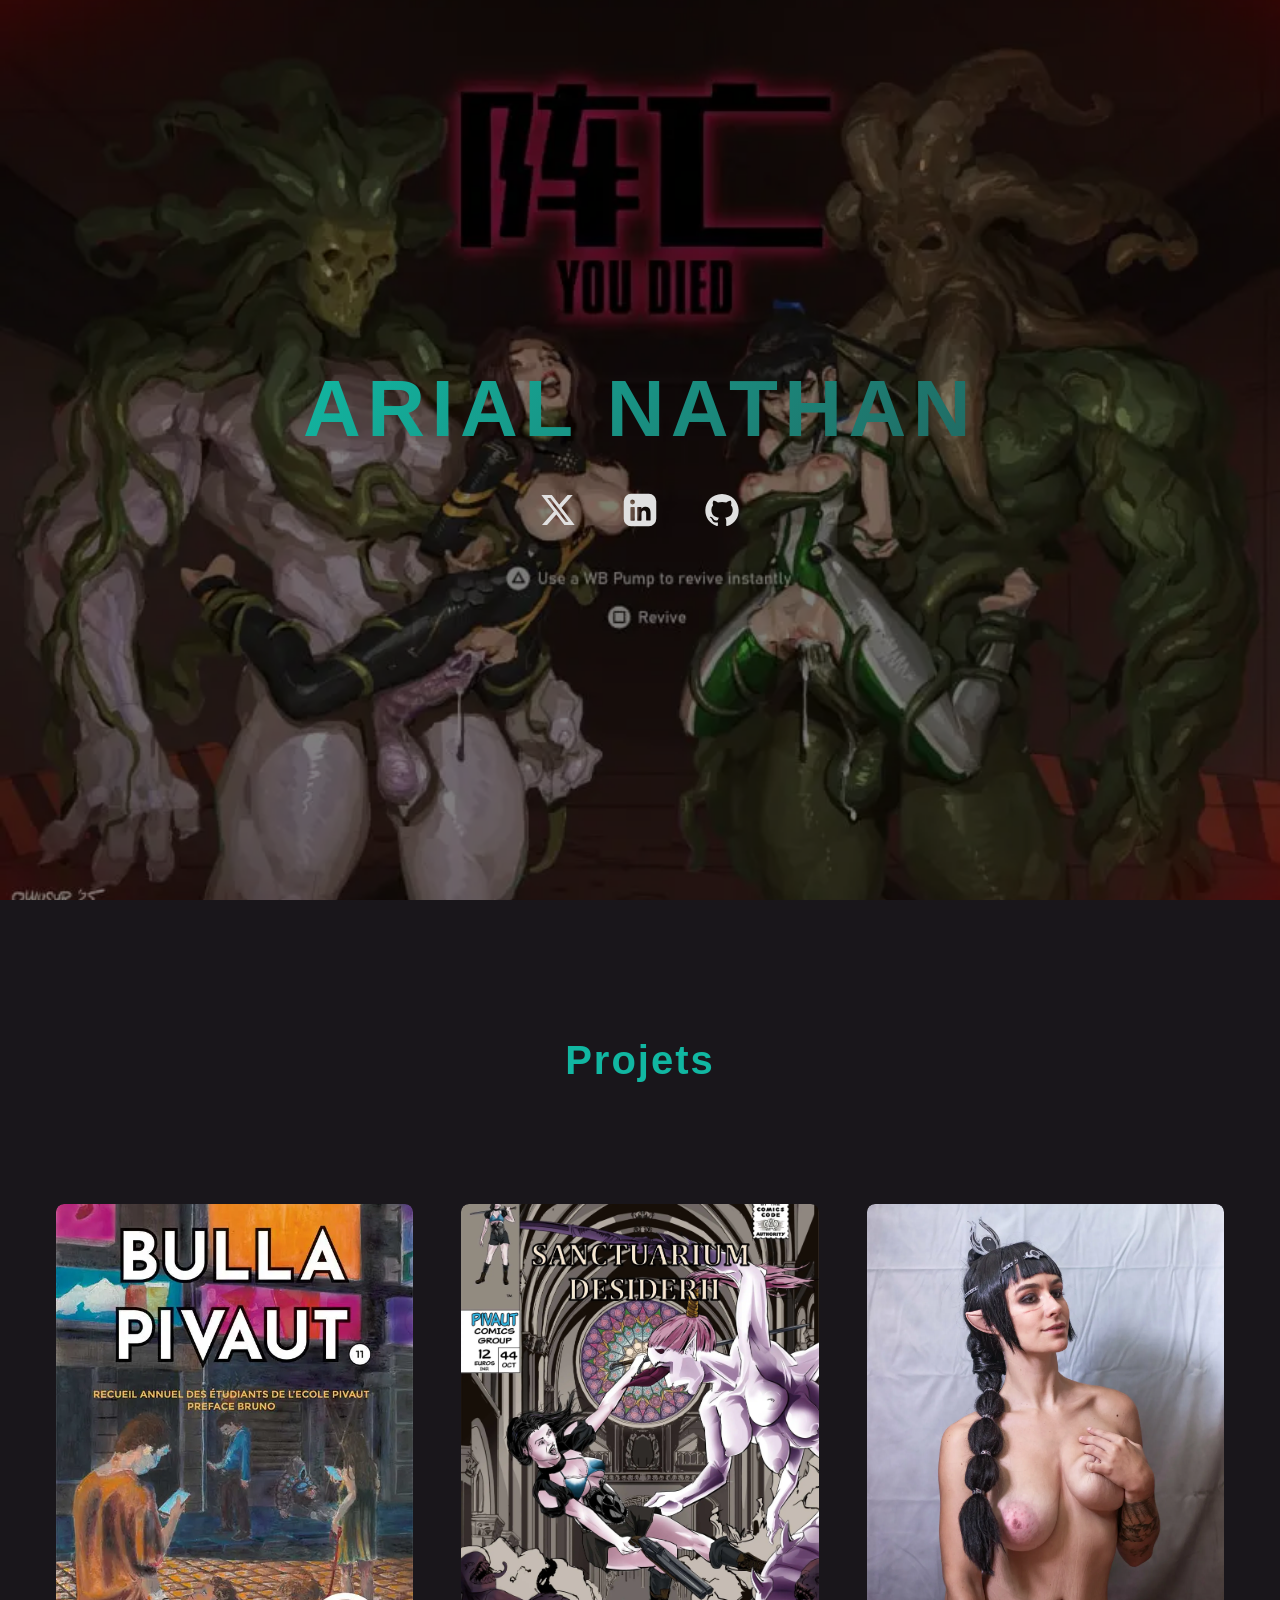
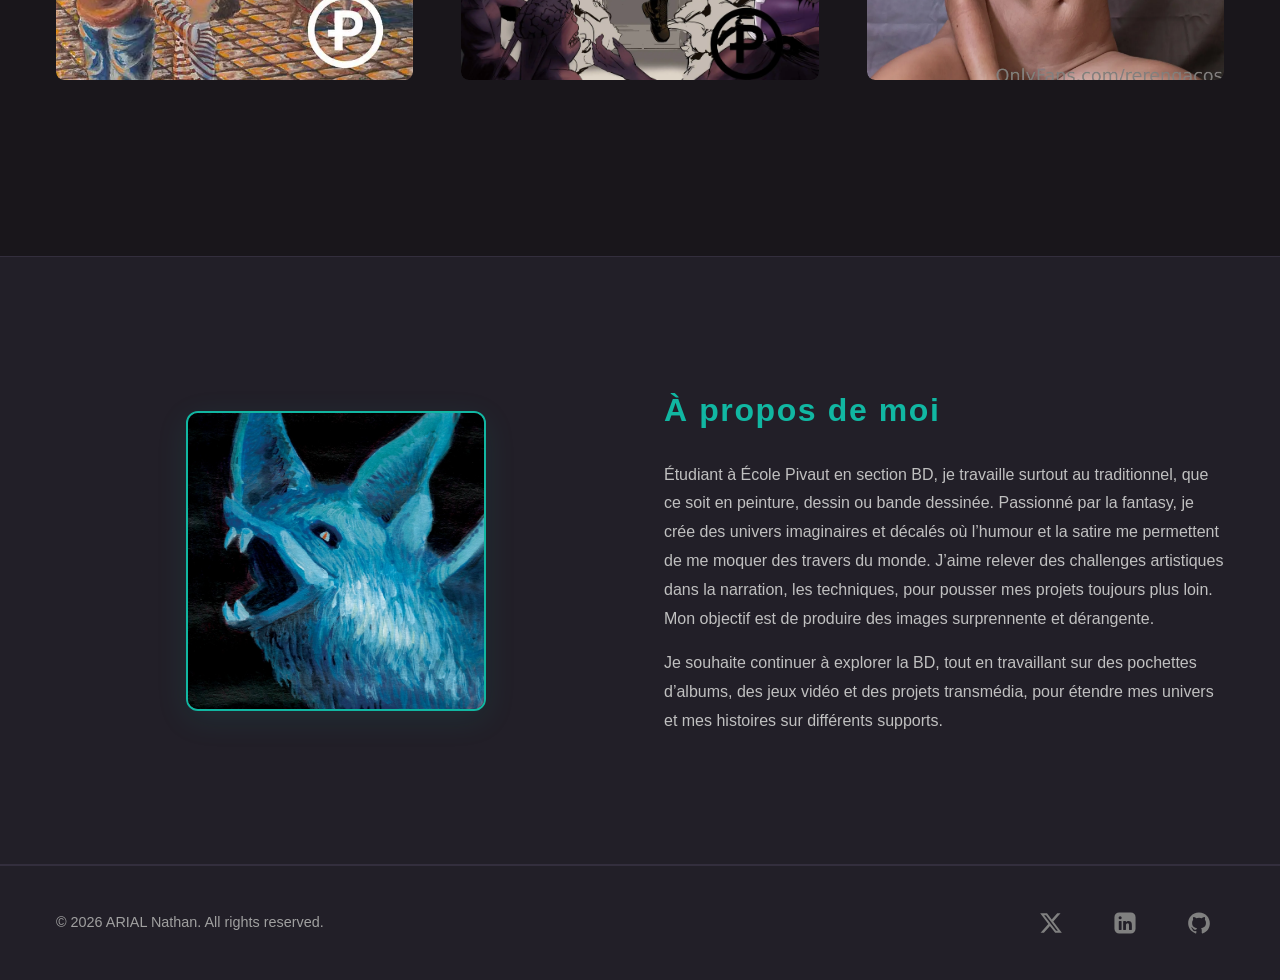
==== index.html @ d506da5f "Add files via upload" ====
<!DOCTYPE html>
<html lang="fr">
<head>
    <meta charset="UTF-8">
    <meta name="viewport" content="width=device-width, initial-scale=1.0">
    <meta name="description" content="Portfolio showcasing projects and skills">
    <meta name="theme-color" content="#000000">
    
    <!-- Favicon -->
    <link rel="apple-touch-icon" sizes="180x180" href="/img/apple-touch-icon.png">
    <link rel="icon" type="image/png" sizes="32x32" href="/img/favicon-32x32.png">
    <link rel="icon" type="image/png" sizes="16x16" href="/img/favicon-16x16.png">
    <link rel="manifest" href="/site.webmanifest">
    
    <!-- Anti-Scraping & SEO Meta Tags -->
    <meta name="robots" content="index, follow, nosnippet, noodp">
    <meta name="googlebot" content="index, follow, noodp">
    <meta name="author" content="ARIAL Nathan">
    <meta name="copyright" content="© 2026 ARIAL Nathan. All rights reserved.">
    <meta http-equiv="X-UA-Compatible" content="IE=edge">
    <meta http-equiv="X-Content-Type-Options" content="nosniff">
    <meta http-equiv="X-Frame-Options" content="SAMEORIGIN">
    <meta name="X-Clacks-Overhead" content="GNU Terry Pratchett">
    
    <!-- Prevent scraping via meta tags -->
    <meta name="AdsBot-Google" content="noindex">
    <meta name="AdsBot-Google-Mobile" content="noindex">
    
    <!-- Content Security Policy (prevents certain types of attacks) -->
    <meta http-equiv="Content-Security-Policy" content="default-src 'self'; script-src 'self'; style-src 'self' 'unsafe-inline'; img-src 'self' data: https:; font-src 'self'; connect-src 'self'">
    
    <title>Portfolio - Home</title>
    <link rel="stylesheet" href="css/styles.css">
</head>
<body>
    <!-- Header -->
    <header class="header">
        <div class="container">
            <div class="header-content">
                <h1 class="logo">ARIAL Nathan</h1>
                <nav class="social-media">
                    <a href="https://x.com" title="X" aria-label="Visit my X" target="_blank" rel="noopener noreferrer">
                        <svg xmlns="http://www.w3.org/2000/svg" width="32" height="32"
                            viewBox="0 0 24 24"><!-- Icon from Mage Icons by MageIcons - https://github.com/Mage-Icons/mage-icons/blob/main/License.txt -->
                            <path fill="currentColor"
                                d="M17.751 3h3.067l-6.7 7.625L22 21h-6.172l-4.833-6.293L5.464 21h-3.07l7.167-8.155L2 3h6.328l4.37 5.752zm-1.076 16.172h1.7L7.404 4.732H5.58z" />
                        </svg>
                    </a>
                    <a href="https://www.linkedin.com/in/nathan-arial-30566520a/" title="LinkedIn" aria-label="Visit my LinkedIn" target="_blank" rel="noopener noreferrer">
                        <svg xmlns="http://www.w3.org/2000/svg" width="32" height="32"
                            viewBox="0 0 24 24"><!-- Icon from Mage Icons by MageIcons - https://github.com/Mage-Icons/mage-icons/blob/main/License.txt -->
                            <path fill="currentColor"
                                d="M17.303 2.25H6.697A4.447 4.447 0 0 0 2.25 6.697v10.606a4.447 4.447 0 0 0 4.447 4.447h10.606a4.447 4.447 0 0 0 4.447-4.447V6.697a4.447 4.447 0 0 0-4.447-4.447m-8.46 15.742a.4.4 0 0 1-.4.423h-1.78a.41.41 0 0 1-.4-.412V10.6a.4.4 0 0 1 .4-.411h1.78a.4.4 0 0 1 .4.411zM7.52 8.632a1.467 1.467 0 1 1 .022-2.935A1.467 1.467 0 0 1 7.52 8.63m10.817 9.35a.39.39 0 0 1-.378.388H16.08a.39.39 0 0 1-.378-.389v-3.424c0-.511.156-2.223-1.356-2.223c-1.179 0-1.412 1.2-1.457 1.734v3.991a.39.39 0 0 1-.378.39h-1.823a.39.39 0 0 1-.389-.39v-7.493a.39.39 0 0 1 .39-.378h1.822a.39.39 0 0 1 .39.378v.645a2.59 2.59 0 0 1 2.434-1.112c3.035 0 3.024 2.835 3.024 4.447z" />
                        </svg>
                    </a>
                    <a href="https://github.com/MrRoiPanda" title="GitHub" aria-label="Visit my GitHub" target="_blank" rel="noopener noreferrer">
                        <svg xmlns="http://www.w3.org/2000/svg" width="32" height="32"
                            viewBox="0 0 24 24"><!-- Icon from Mage Icons by MageIcons - https://github.com/Mage-Icons/mage-icons/blob/main/License.txt -->
                            <path fill="currentColor"
                                d="M11.963 2.382C.554 2.621-1.82 17.93 8.852 21.602c.498.093.684-.219.684-.478v-1.68c-2.79.601-3.38-1.317-3.38-1.317a2.6 2.6 0 0 0-1.121-1.442c-.902-.612.072-.602.072-.602a2.07 2.07 0 0 1 1.536 1.038a2.167 2.167 0 0 0 2.924.819c.052-.5.275-.965.633-1.317c-2.23-.25-4.564-1.1-4.564-4.875a3.76 3.76 0 0 1 1.038-2.645a3.46 3.46 0 0 1 .103-2.634s.84-.26 2.76 1.037a9.6 9.6 0 0 1 5.02 0c1.908-1.276 2.748-1.038 2.748-1.038c.365.828.398 1.763.093 2.614a3.75 3.75 0 0 1 1.037 2.645c0 3.786-2.344 4.626-4.574 4.865c1.038.55.602 4.086.664 4.522c0 .259.176.57.695.477c10.642-3.64 8.152-18.97-3.257-19.209" />
                        </svg>
                    </a>
                    
                </nav>
            </div>
        </div>
    </header>

    <!-- Main Content -->
    <main>
        <!-- Projects Grid Section -->
        <section class="projects" id="projects">
            <div class="container">
                <h2>Projets</h2>
                <div class="project-grid">
                    <!-- Project Card 1: BullAPivaut -->
                    <a href="project-bullapivaut.html" class="project-card-link">
                    <article class="project-card" data-project="bull-a-pivaut">
                        <div class="project-image-wrapper">
                            <img src="img/BullAPivaut/Cover.webp" alt="BullAPivaut Project">
                            <div class="project-overlay">
                                <h3>BullAPivaut</h3>
                            </div>
                        </div>
                    </article>
                    </a>

                    <!-- Project Card 2: CouvertureUtopial -->
                    <a href="project-couvertureUtopial.html" class="project-card-link">
                    <article class="project-card" data-project="couverture-utopial">
                        <div class="project-image-wrapper">
                            <img src="img/CouvertureUtopial/Cover.webp" alt="CouvertureUtopial Project">
                            <div class="project-overlay">
                                <h3>Utopial 2025</h3>
                            </div>
                        </div>
                    </article>
                    </a>

                    <!-- Project Card 3: LYSIS -->
                    
                    <a href="project-lysis.html" class="project-card-link">
                    <article class="project-card" data-project="lysis">
                        <div class="project-image-wrapper">
                            <img src="img/LYSIS/Cover.webp" alt="LYSIS Project">
                            <div class="project-overlay">
                                <h3>LYSIS</h3>
                            </div>
                        </div>
                    </article>
                    </a>
                    
                </div>
            </div>
        </section>

        <!-- About Me Section -->
        <section class="about-me" id="about">
            <div class="container">
                <div class="about-content">
                    <div class="about-image">
                        <!-- Profile image placeholder -->
                        <img src="assets/3BD_Bullapivaut11_ARIAL-avatar.webp" alt="">
                        <!-- <div style="width: 100%; max-width: 300px; aspect-ratio: 1; background: linear-gradient(135deg, #11B7A2 0%, #216962 100%); border-radius: 12px; border: 2px solid #11B7A2; display: flex; align-items: center; justify-content: center; font-size: 3rem;">AN</div> -->
                    </div>
                    <div class="about-text">
                        <h2>À propos de moi</h2>
                        <p>
                            Étudiant à École Pivaut en section BD, je travaille surtout au traditionnel, que ce soit en peinture, dessin ou bande dessinée. 
                            Passionné par la fantasy, je crée des univers imaginaires et décalés où l’humour et la satire me permettent de me moquer des travers du monde. 
                            J’aime relever des challenges artistiques dans la narration, les techniques, pour pousser mes projets toujours plus loin. 
                            Mon objectif est de produire des images surprennente et dérangente.
                        </p>
                        <p>
                            Je souhaite continuer à explorer la BD, tout en travaillant sur des pochettes d’albums, des jeux vidéo et des projets
                            transmédia, pour étendre mes univers et mes histoires sur différents supports.
                        </p>
                    </div>
                </div>
            </div>
        </section>
    </main>

    <!-- Footer -->
    <footer class="footer">
        <div class="container">
            <div class="footer-content">
                <p>&copy; <span id="year"></span> ARIAL Nathan. All rights reserved.</p>
                <nav class="footer-social">
                    <a href="https://x.com" title="X" aria-label="Visit my X" target="_blank" rel="noopener noreferrer">
                        <svg xmlns="http://www.w3.org/2000/svg" width="32" height="32"
                            viewBox="0 0 24 24"><!-- Icon from Mage Icons by MageIcons - https://github.com/Mage-Icons/mage-icons/blob/main/License.txt -->
                            <path fill="currentColor"
                                d="M17.751 3h3.067l-6.7 7.625L22 21h-6.172l-4.833-6.293L5.464 21h-3.07l7.167-8.155L2 3h6.328l4.37 5.752zm-1.076 16.172h1.7L7.404 4.732H5.58z" />
                        </svg>
                    </a>
                    <a href="https://www.linkedin.com/in/nathan-arial-30566520a/" title="LinkedIn" aria-label="Visit my LinkedIn"
                        target="_blank" rel="noopener noreferrer">
                        <svg xmlns="http://www.w3.org/2000/svg" width="32" height="32"
                            viewBox="0 0 24 24"><!-- Icon from Mage Icons by MageIcons - https://github.com/Mage-Icons/mage-icons/blob/main/License.txt -->
                            <path fill="currentColor"
                                d="M17.303 2.25H6.697A4.447 4.447 0 0 0 2.25 6.697v10.606a4.447 4.447 0 0 0 4.447 4.447h10.606a4.447 4.447 0 0 0 4.447-4.447V6.697a4.447 4.447 0 0 0-4.447-4.447m-8.46 15.742a.4.4 0 0 1-.4.423h-1.78a.41.41 0 0 1-.4-.412V10.6a.4.4 0 0 1 .4-.411h1.78a.4.4 0 0 1 .4.411zM7.52 8.632a1.467 1.467 0 1 1 .022-2.935A1.467 1.467 0 0 1 7.52 8.63m10.817 9.35a.39.39 0 0 1-.378.388H16.08a.39.39 0 0 1-.378-.389v-3.424c0-.511.156-2.223-1.356-2.223c-1.179 0-1.412 1.2-1.457 1.734v3.991a.39.39 0 0 1-.378.39h-1.823a.39.39 0 0 1-.389-.39v-7.493a.39.39 0 0 1 .39-.378h1.822a.39.39 0 0 1 .39.378v.645a2.59 2.59 0 0 1 2.434-1.112c3.035 0 3.024 2.835 3.024 4.447z" />
                        </svg>
                    </a>
                    <a href="https://github.com/MrRoiPanda" title="GitHub" aria-label="Visit my GitHub" target="_blank"
                        rel="noopener noreferrer">
                        <svg xmlns="http://www.w3.org/2000/svg" width="32" height="32"
                            viewBox="0 0 24 24"><!-- Icon from Mage Icons by MageIcons - https://github.com/Mage-Icons/mage-icons/blob/main/License.txt -->
                            <path fill="currentColor"
                                d="M11.963 2.382C.554 2.621-1.82 17.93 8.852 21.602c.498.093.684-.219.684-.478v-1.68c-2.79.601-3.38-1.317-3.38-1.317a2.6 2.6 0 0 0-1.121-1.442c-.902-.612.072-.602.072-.602a2.07 2.07 0 0 1 1.536 1.038a2.167 2.167 0 0 0 2.924.819c.052-.5.275-.965.633-1.317c-2.23-.25-4.564-1.1-4.564-4.875a3.76 3.76 0 0 1 1.038-2.645a3.46 3.46 0 0 1 .103-2.634s.84-.26 2.76 1.037a9.6 9.6 0 0 1 5.02 0c1.908-1.276 2.748-1.038 2.748-1.038c.365.828.398 1.763.093 2.614a3.75 3.75 0 0 1 1.037 2.645c0 3.786-2.344 4.626-4.574 4.865c1.038.55.602 4.086.664 4.522c0 .259.176.57.695.477c10.642-3.64 8.152-18.97-3.257-19.209" />
                        </svg>
                    </a>
                    
                </nav>
            </div>
        </div>
    </footer>

    <script src="js/footer-year.js"></script>
</body>
</html>
---- css/styles.css ----
/* ===============================
   RESET & BASE STYLES
   =============================== */

* {
  margin: 0;
  padding: 0;
  box-sizing: border-box;
}

html {
  scroll-behavior: smooth;
  overflow-x: hidden;
  width: 100%;
}

body {
  width: 100%;
  min-height: 100vh;
  background-color: #19161B;
  color: #e0e0e0;
  font-family: 'Segoe UI', Tahoma, Geneva, Verdana, sans-serif;
  display: flex;
  flex-direction: column;
  line-height: 1.6;
  overflow-x: hidden;
}

/* ===============================
   CONTAINER
   =============================== */

.container {
  width: 100%;
  max-width: 1200px;
  margin: 0 auto;
  padding: 0 1rem;
}

/* ===============================
   HEADER
   =============================== */

.header {
  background-color: #1a1a1a;
  background-image: url('../assets/header-bg.webp');
  background-size: cover;
  background-position: center;
  background-attachment: fixed;
  background-repeat: no-repeat;
  position: relative;
  z-index: 100;
  width: 100%;
  height: 100vh;
  display: flex;
  align-items: center;
  justify-content: center;
  flex-shrink: 0;
  overflow: hidden;
}

/* Dark overlay for readability */
.header::before {
  content: '';
  position: absolute;
  top: 0;
  left: 0;
  right: 0;
  bottom: 0;
  background: rgba(0, 0, 0, 0.5);
  z-index: 1;
}

.header .container {
  height: 100%;
  display: flex;
  align-items: center;
  justify-content: center;
  position: relative;
  z-index: 2;
  width: 100%;
}

.header-content {
  display: flex;
  flex-direction: column;
  justify-content: center;
  align-items: center;
  gap: 2rem;
  width: 100%;
  text-align: center;
  position: relative;
  z-index: 2;
}

.logo {
  font-size: clamp(2.5rem, 10vw, 5rem);
  font-weight: 900;
  letter-spacing: 0.08em;
  text-transform: uppercase;
  background: linear-gradient(135deg, #11B7A2 0%, #216962 100%);
  -webkit-background-clip: text;
  -webkit-text-fill-color: transparent;
  background-clip: text;
  white-space: nowrap;
  margin: 0;
  line-height: 1.1;
}

.social-media {
  display: flex;
  gap: 2rem;
  align-items: center;
}

.social-media a {
  display: inline-flex;
  align-items: center;
  justify-content: center;
  width: 50px;
  height: 50px;
  color: #e0e0e0;
  transition: all 0.3s ease;
  border-radius: 50%;
  border: none;
}

.social-media a:hover {
  transform: scale(1.15);
  box-shadow: 0 0 20px rgba(17, 183, 162, 0.6);
}

.social-media svg {
  width: 40px;
  height: 40px;
}
/* ===============================
   MAIN CONTENT
   =============================== */

main {
  flex: 1;
}

/* ===============================
   PROJECTS SECTION
   =============================== */

.projects {
  padding: 8rem 0;
  background-color: #19161B;
}

.projects h2 {
  font-size: 2.5rem;
  margin-bottom: 7rem;
  text-align: center;
  letter-spacing: 0.05em;
  color: #11B7A2;
}

.project-grid {
  display: grid;
  grid-template-columns: 1fr;
  gap: 3rem;
  margin-bottom: 3rem;
}

/* Mobile first - stack single column */
@media (min-width: 640px) {
  .project-grid {
    grid-template-columns: repeat(2, 1fr);
    gap: 2.5rem;
  }
}

@media (min-width: 1024px) {
  .project-grid {
    grid-template-columns: repeat(3, 1fr);
    gap: 3rem;
  }
}

.project-card {
  cursor: pointer;
  position: relative;
  overflow: hidden;
  border-radius: 8px;
  aspect-ratio: 3 / 4;
}

.project-card:focus {
  outline: 2px solid #11B7A2;
  outline-offset: 2px;
}

.project-image-wrapper {
  position: relative;
  width: 100%;
  height: 100%;
  overflow: hidden;
  border-radius: 8px;
}

.project-image-wrapper img {
  width: 100%;
  height: 100%;
  object-fit: cover;
  transition: filter 0.3s ease;
}

.project-card:hover .project-image-wrapper img {
  filter: blur(3px) brightness(0.6);
}

.project-overlay {
  position: absolute;
  top: 0;
  left: 0;
  width: 100%;
  height: 100%;
  display: flex;
  align-items: center;
  justify-content: center;
  background-color: rgba(0, 0, 0, 0.4);
  opacity: 0;
  transition: opacity 0.3s ease;
}

.project-card:hover .project-overlay {
  opacity: 1;
}

.project-overlay h3 {
  font-size: 1.75rem;
  color: #fff;
  text-align: center;
  letter-spacing: 0.05em;
  z-index: 2;
}

/* Project Card Link */
.project-card-link {
  display: contents;
  text-decoration: none;
  color: inherit;
}

/* ===============================
   ABOUT ME SECTION
   =============================== */

.about-me {
  padding: 8rem 0;
  background-color: #221F28;
  border-top: 1px solid #332e3d;
  border-bottom: 1px solid #332e3d;
}

.about-content {
  display: grid;
  grid-template-columns: 1fr;
  gap: 3rem;
  align-items: center;
}

@media (min-width: 768px) {
  .about-content {
    grid-template-columns: 1fr 1fr;
    gap: 3rem;
  }
}

.about-image {
  display: flex;
  align-items: center;
  justify-content: center;
  order: 2;
}

@media (min-width: 768px) {
  .about-image {
    order: 1;
  }
}

.about-image img {
  width: 100%;
  max-width: 300px;
  aspect-ratio: 1;
  object-fit: cover;
  border-radius: 12px;
  border: 2px solid #11B7A2;
  box-shadow: 0 8px 32px rgba(17, 183, 162, 0.1);
}

.about-text {
  order: 1;
}

@media (min-width: 768px) {
  .about-text {
    order: 2;
  }
}

.about-text h2 {
  font-size: 2rem;
  margin-bottom: 1.5rem;
  letter-spacing: 0.05em;
  color: #11B7A2;
}

.about-text p {
  font-size: 1rem;
  line-height: 1.8;
  color: #c0c0c0;
  margin-bottom: 1rem;
}

.about-text p:last-child {
  margin-bottom: 0;
}

/* ===============================
   FOOTER
   =============================== */

.footer {
  background-color: #221F28;
  border-top: 1px solid #332e3d;
  padding: 2rem 0;
  margin-top: auto;
}

.footer-content {
  display: flex;
  flex-direction: column;
  gap: 1.5rem;
  align-items: center;
  justify-content: space-between;
  text-align: center;
}

@media (min-width: 640px) {
  .footer-content {
    flex-direction: row;
    text-align: left;
  }
}

.footer-content p {
  color: #a0a0a0;
  font-size: 0.9rem;
}

.footer-social {
  display: flex;
  gap: 1.5rem;
  align-items: center;
}

.footer-social a {
  display: inline-flex;
  align-items: center;
  justify-content: center;
  width: 50px;
  height: 50px;
  color: #808080;
  transition: all 0.3s ease;
  border-radius: 50%;
  border: none;
}

.footer-social a:hover {
  transform: scale(1.15);
  box-shadow: 0 0 20px rgba(17, 183, 162, 0.6);
}

.footer-social svg {
  width: 26px;
  height: 26px;
}

/* ===============================
   ANIMATIONS & TRANSITIONS
   =============================== */

/* Slide effect from right to left (on project click) */
@keyframes slideInFromRight {
  from {
    transform: translateX(100%);
    opacity: 0;
  }
  to {
    transform: translateX(0);
    opacity: 1;
  }
}

@keyframes slideOutToLeft {
  from {
    transform: translateX(0);
    opacity: 1;
  }
  to {
    transform: translateX(-100%);
    opacity: 0;
  }
}

/* Slide effect from left to right (on back button) */
@keyframes slideInFromLeft {
  from {
    transform: translateX(-100%);
    opacity: 0;
  }
  to {
    transform: translateX(0);
    opacity: 1;
  }
}

@keyframes slideOutToRight {
  from {
    transform: translateX(0);
    opacity: 1;
  }
  to {
    transform: translateX(100%);
    opacity: 0;
  }
}

.slide-out-left {
  animation: slideOutToLeft 0.5s ease-in-out forwards;
}

.slide-in-right {
  animation: slideInFromRight 0.5s ease-in-out forwards;
}

.slide-out-right {
  animation: slideOutToRight 0.5s ease-in-out forwards;
}

.slide-in-left {
  animation: slideInFromLeft 0.5s ease-in-out forwards;
}

/* ===============================
   ACCESSIBILITY & UTILITIES
   =============================== */

/* Focus visible for keyboard navigation */
*:focus-visible {
  outline: 2px solid #11B7A2;
  outline-offset: 2px;
}

/* Skip to main content link */
.skip-link {
  position: absolute;
  top: -40px;
  left: 0;
  background-color: #11B7A2;
  color: #19161B;
  padding: 8px 16px;
  text-decoration: none;
  border-radius: 0 0 4px 0;
  font-weight: 600;
  z-index: 200;
}

.skip-link:focus {
  top: 0;
}

/* ===============================
   RESPONSIVE ADJUSTMENTS
   =============================== */

@media (max-width: 640px) {
  .header {
    height: 100vh;
  }

  .header-content {
    flex-direction: column;
    gap: 1.5rem;
    padding: 1rem;
  }

  .logo {
    font-size: clamp(2rem, 8vw, 3.5rem);
    order: -1;
  }

  .social-media {
    flex-wrap: wrap;
    justify-content: center;
    gap: 1rem;
  }

  .language-switcher {
    order: 1;
    width: 100%;
    justify-content: center;
    margin-top: 1rem;
  }

  .projects h2 {
    font-size: 1.75rem;
    margin-bottom: 2rem;
  }

  .project-card {
    aspect-ratio: 3 / 4;
  }

  .about-text h2 {
    font-size: 1.5rem;
    margin-bottom: 1rem;
  }

  .about-text p {
    font-size: 0.95rem;
  }
}

/* High contrast mode support */
@media (prefers-contrast: more) {
  .social-media a:hover,
  .footer-social a:hover {
    border-width: 2px;
  }
}

/* Reduced motion support */
@media (prefers-reduced-motion: reduce) {
  * {
    animation-duration: 0.01ms !important;
    animation-iteration-count: 1 !important;
    transition-duration: 0.01ms !important;
  }

  html {
    scroll-behavior: auto;
  }
}
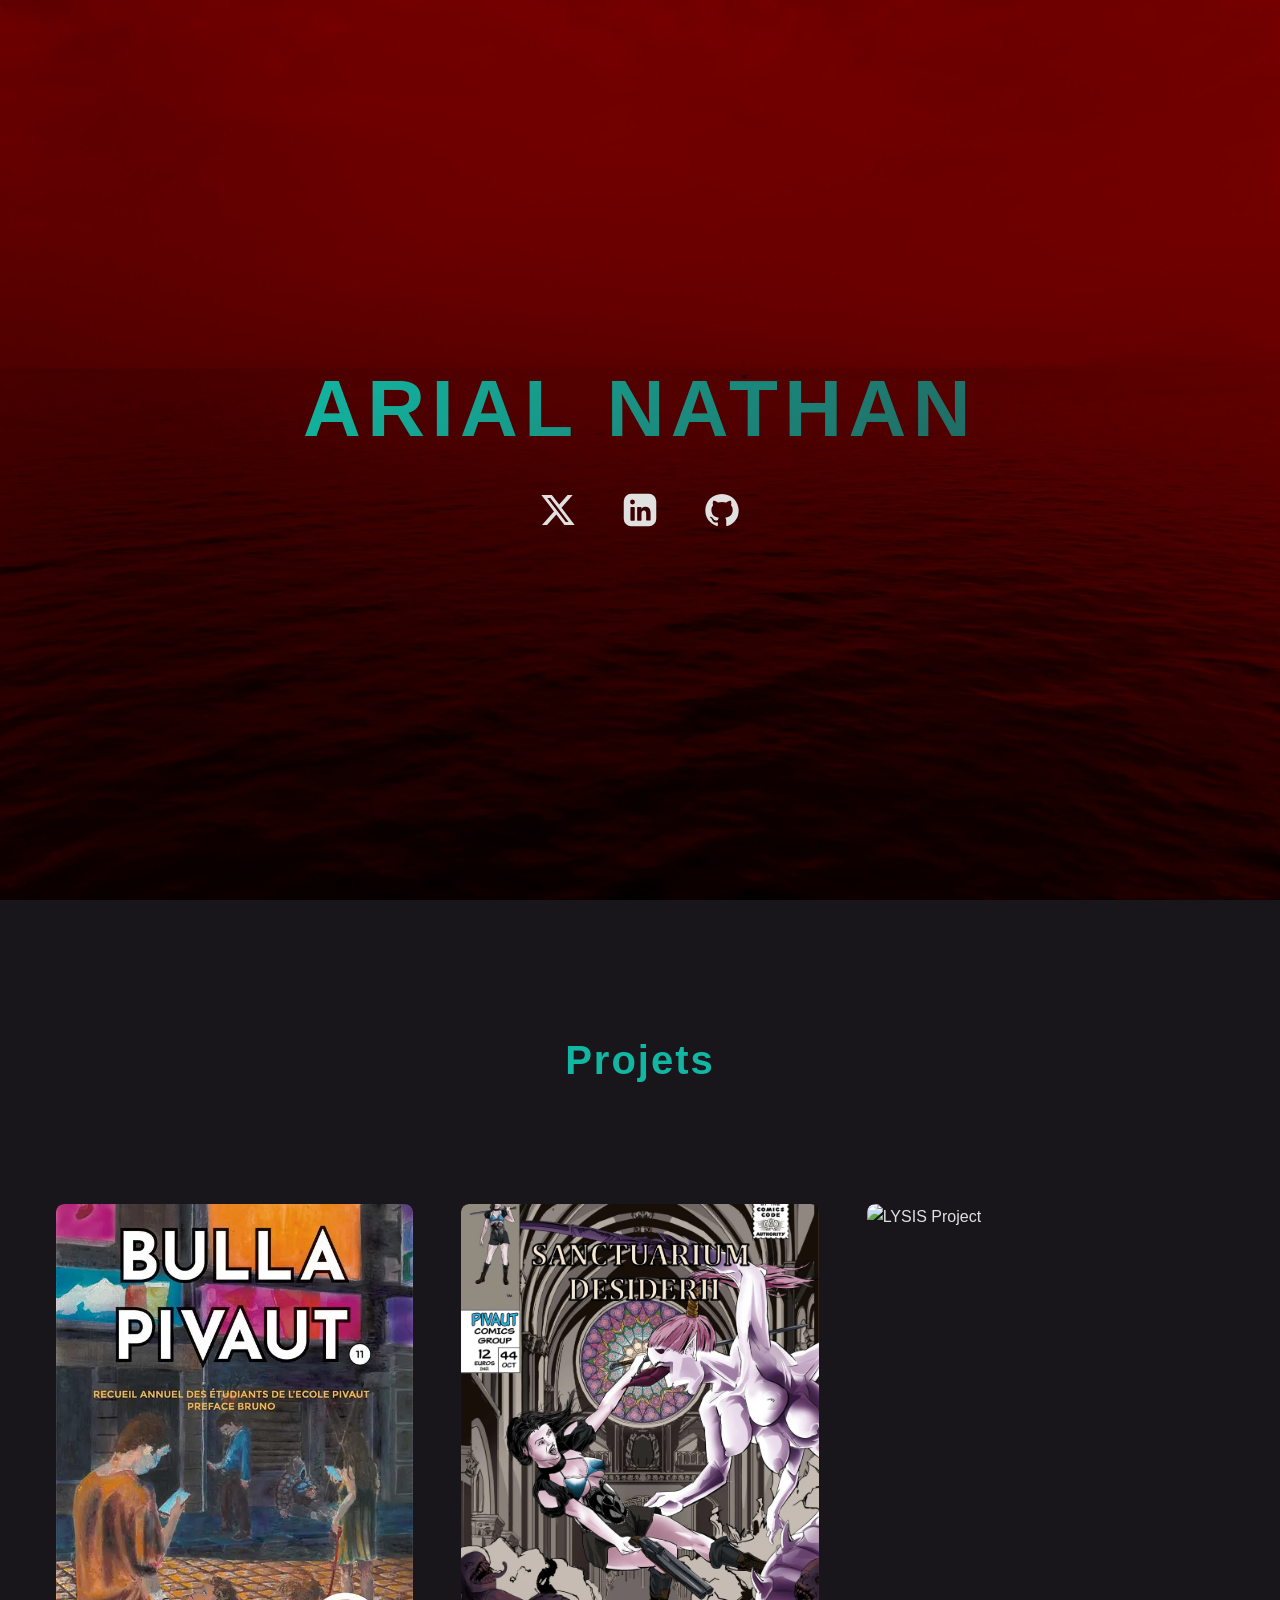
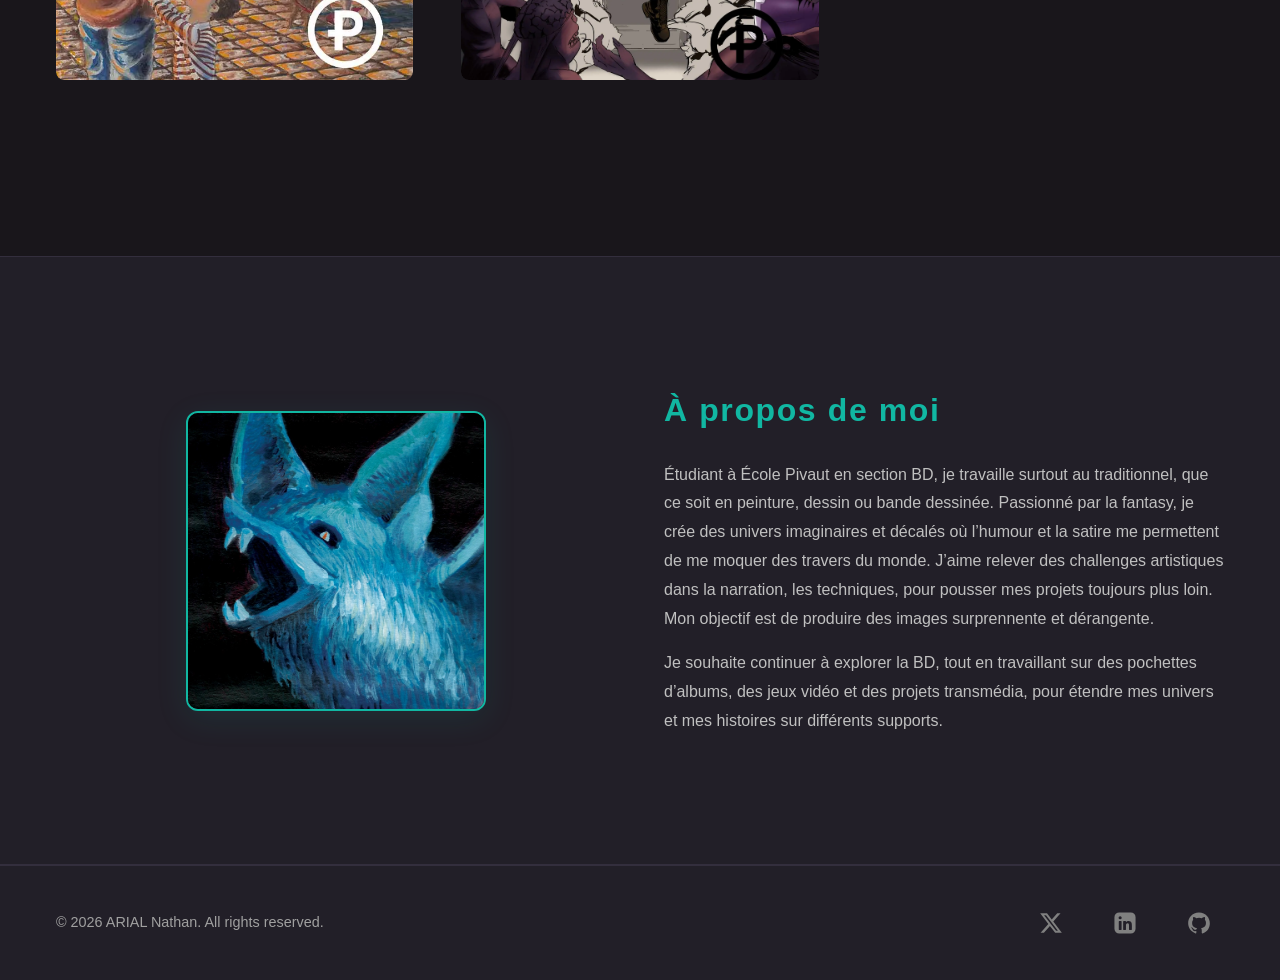
==== commit 32a8507a: "Add files via upload" ====
--- a/index.html
+++ b/index.html
@@ -39,7 +39,7 @@
             <div class="header-content">
                 <h1 class="logo">ARIAL Nathan</h1>
                 <nav class="social-media">
-                    <a href="https://x.com" title="X" aria-label="Visit my X" target="_blank" rel="noopener noreferrer">
+                    <a href="https://x.com/ArialNathanArt" title="X" aria-label="Visit my X" target="_blank" rel="noopener noreferrer">
                         <svg xmlns="http://www.w3.org/2000/svg" width="32" height="32"
                             viewBox="0 0 24 24"><!-- Icon from Mage Icons by MageIcons - https://github.com/Mage-Icons/mage-icons/blob/main/License.txt -->
                             <path fill="currentColor"
@@ -147,7 +147,7 @@
             <div class="footer-content">
                 <p>&copy; <span id="year"></span> ARIAL Nathan. All rights reserved.</p>
                 <nav class="footer-social">
-                    <a href="https://x.com" title="X" aria-label="Visit my X" target="_blank" rel="noopener noreferrer">
+                    <a href="https://x.com/ArialNathanArt" title="X" aria-label="Visit my X" target="_blank" rel="noopener noreferrer">
                         <svg xmlns="http://www.w3.org/2000/svg" width="32" height="32"
                             viewBox="0 0 24 24"><!-- Icon from Mage Icons by MageIcons - https://github.com/Mage-Icons/mage-icons/blob/main/License.txt -->
                             <path fill="currentColor"
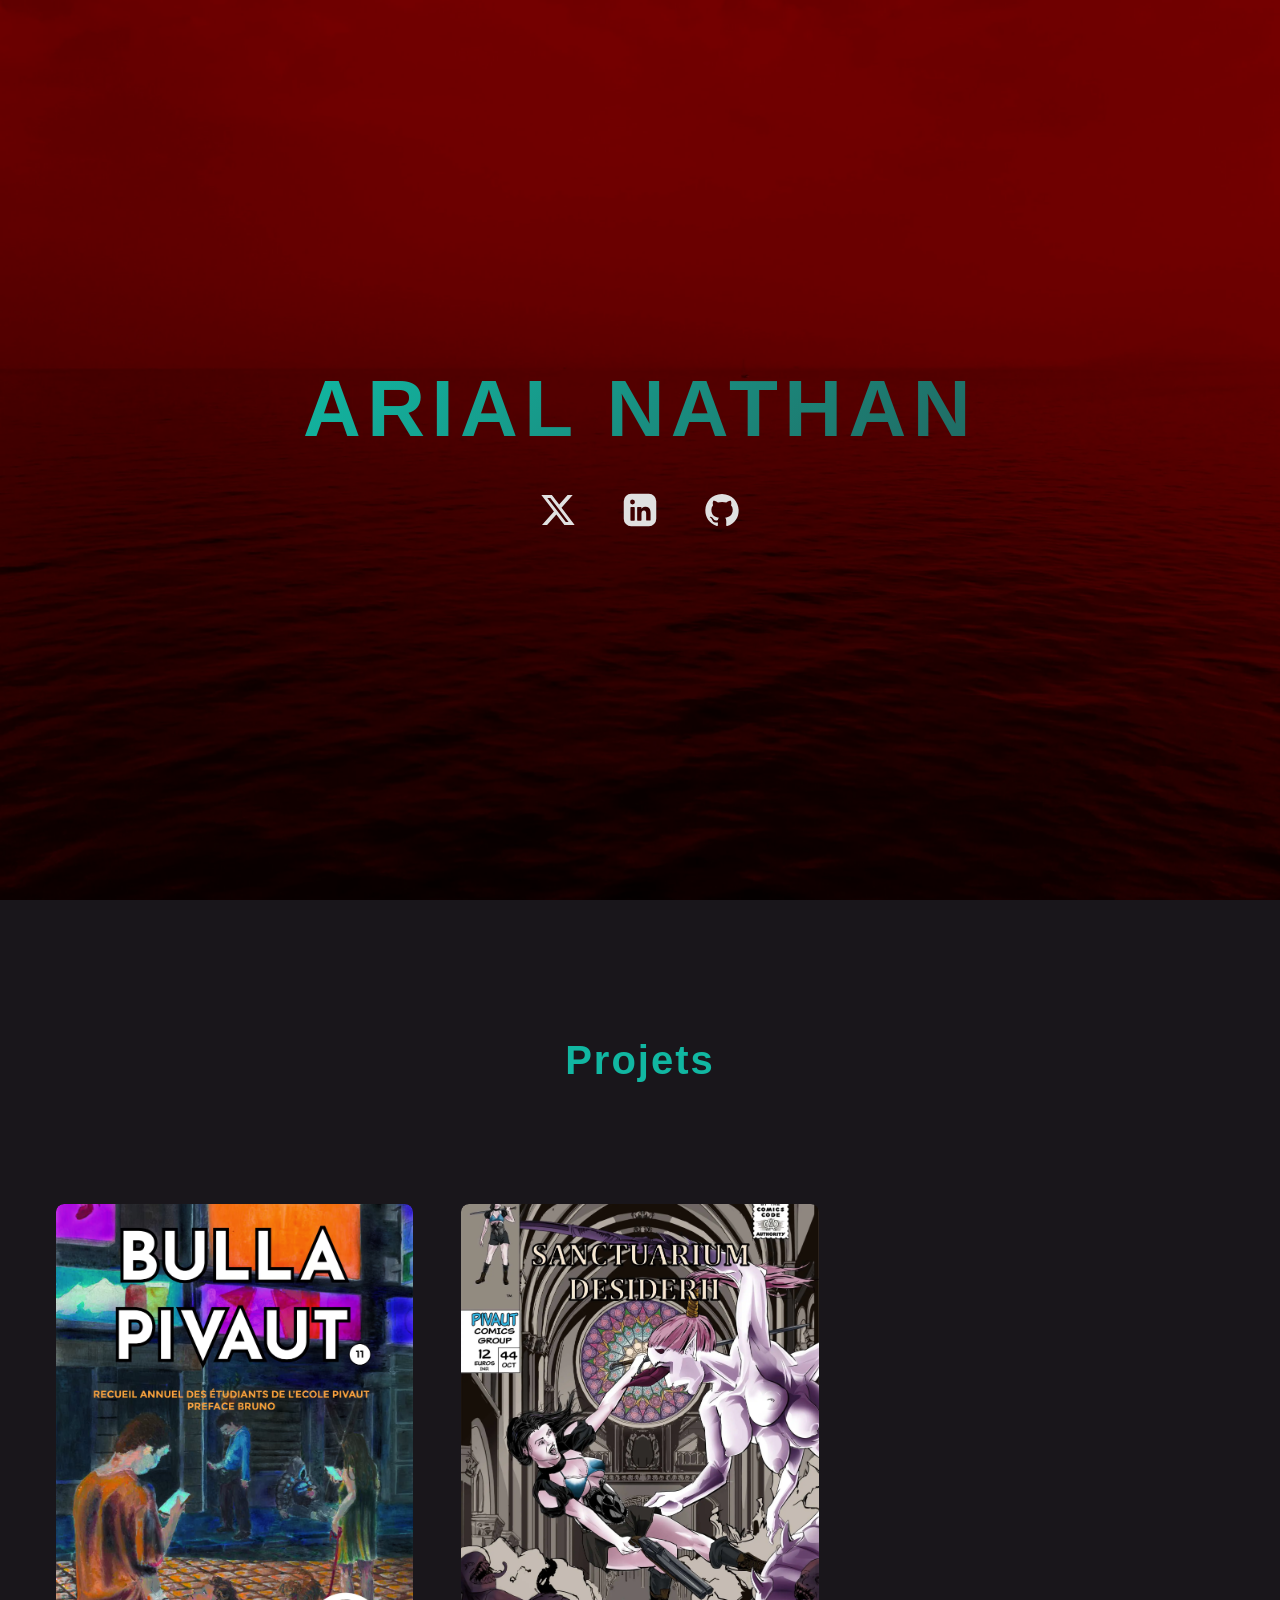
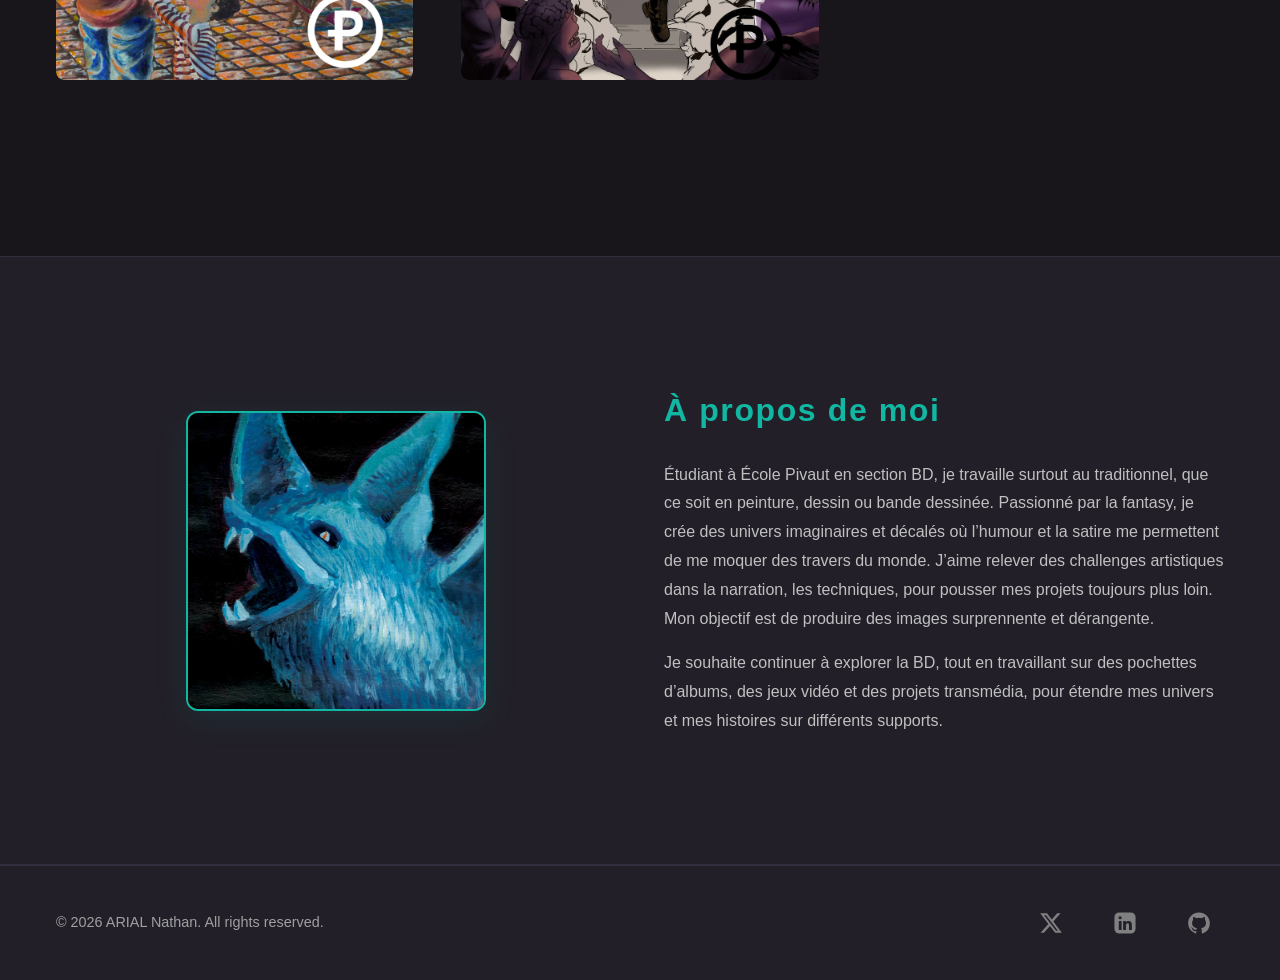
==== commit 71a701f7: "Add files via upload" ====
--- a/index.html
+++ b/index.html
@@ -53,7 +53,7 @@
                                 d="M17.303 2.25H6.697A4.447 4.447 0 0 0 2.25 6.697v10.606a4.447 4.447 0 0 0 4.447 4.447h10.606a4.447 4.447 0 0 0 4.447-4.447V6.697a4.447 4.447 0 0 0-4.447-4.447m-8.46 15.742a.4.4 0 0 1-.4.423h-1.78a.41.41 0 0 1-.4-.412V10.6a.4.4 0 0 1 .4-.411h1.78a.4.4 0 0 1 .4.411zM7.52 8.632a1.467 1.467 0 1 1 .022-2.935A1.467 1.467 0 0 1 7.52 8.63m10.817 9.35a.39.39 0 0 1-.378.388H16.08a.39.39 0 0 1-.378-.389v-3.424c0-.511.156-2.223-1.356-2.223c-1.179 0-1.412 1.2-1.457 1.734v3.991a.39.39 0 0 1-.378.39h-1.823a.39.39 0 0 1-.389-.39v-7.493a.39.39 0 0 1 .39-.378h1.822a.39.39 0 0 1 .39.378v.645a2.59 2.59 0 0 1 2.434-1.112c3.035 0 3.024 2.835 3.024 4.447z" />
                         </svg>
                     </a>
-                    <a href="https://github.com/MrRoiPanda" title="GitHub" aria-label="Visit my GitHub" target="_blank" rel="noopener noreferrer">
+                    <a href="https://github.com/ArialNathan" title="GitHub" aria-label="Visit my GitHub" target="_blank" rel="noopener noreferrer">
                         <svg xmlns="http://www.w3.org/2000/svg" width="32" height="32"
                             viewBox="0 0 24 24"><!-- Icon from Mage Icons by MageIcons - https://github.com/Mage-Icons/mage-icons/blob/main/License.txt -->
                             <path fill="currentColor"
@@ -77,7 +77,7 @@
                     <a href="project-bullapivaut.html" class="project-card-link">
                     <article class="project-card" data-project="bull-a-pivaut">
                         <div class="project-image-wrapper">
-                            <img src="img/BullAPivaut/Cover.webp" alt="BullAPivaut Project">
+                            <img src="img/BullAPivaut/med/Bullapivaut11-couverture.avif" alt="BullAPivaut Project">
                             <div class="project-overlay">
                                 <h3>BullAPivaut</h3>
                             </div>
@@ -98,7 +98,7 @@
                     </a>
 
                     <!-- Project Card 3: LYSIS -->
-                    
+                    <!--
                     <a href="project-lysis.html" class="project-card-link">
                     <article class="project-card" data-project="lysis">
                         <div class="project-image-wrapper">
@@ -109,7 +109,7 @@
                         </div>
                     </article>
                     </a>
-                    
+                -->
                 </div>
             </div>
         </section>
@@ -162,7 +162,7 @@
                                 d="M17.303 2.25H6.697A4.447 4.447 0 0 0 2.25 6.697v10.606a4.447 4.447 0 0 0 4.447 4.447h10.606a4.447 4.447 0 0 0 4.447-4.447V6.697a4.447 4.447 0 0 0-4.447-4.447m-8.46 15.742a.4.4 0 0 1-.4.423h-1.78a.41.41 0 0 1-.4-.412V10.6a.4.4 0 0 1 .4-.411h1.78a.4.4 0 0 1 .4.411zM7.52 8.632a1.467 1.467 0 1 1 .022-2.935A1.467 1.467 0 0 1 7.52 8.63m10.817 9.35a.39.39 0 0 1-.378.388H16.08a.39.39 0 0 1-.378-.389v-3.424c0-.511.156-2.223-1.356-2.223c-1.179 0-1.412 1.2-1.457 1.734v3.991a.39.39 0 0 1-.378.39h-1.823a.39.39 0 0 1-.389-.39v-7.493a.39.39 0 0 1 .39-.378h1.822a.39.39 0 0 1 .39.378v.645a2.59 2.59 0 0 1 2.434-1.112c3.035 0 3.024 2.835 3.024 4.447z" />
                         </svg>
                     </a>
-                    <a href="https://github.com/MrRoiPanda" title="GitHub" aria-label="Visit my GitHub" target="_blank"
+                    <a href="https://github.com/ArialNathan" title="GitHub" aria-label="Visit my GitHub" target="_blank"
                         rel="noopener noreferrer">
                         <svg xmlns="http://www.w3.org/2000/svg" width="32" height="32"
                             viewBox="0 0 24 24"><!-- Icon from Mage Icons by MageIcons - https://github.com/Mage-Icons/mage-icons/blob/main/License.txt -->
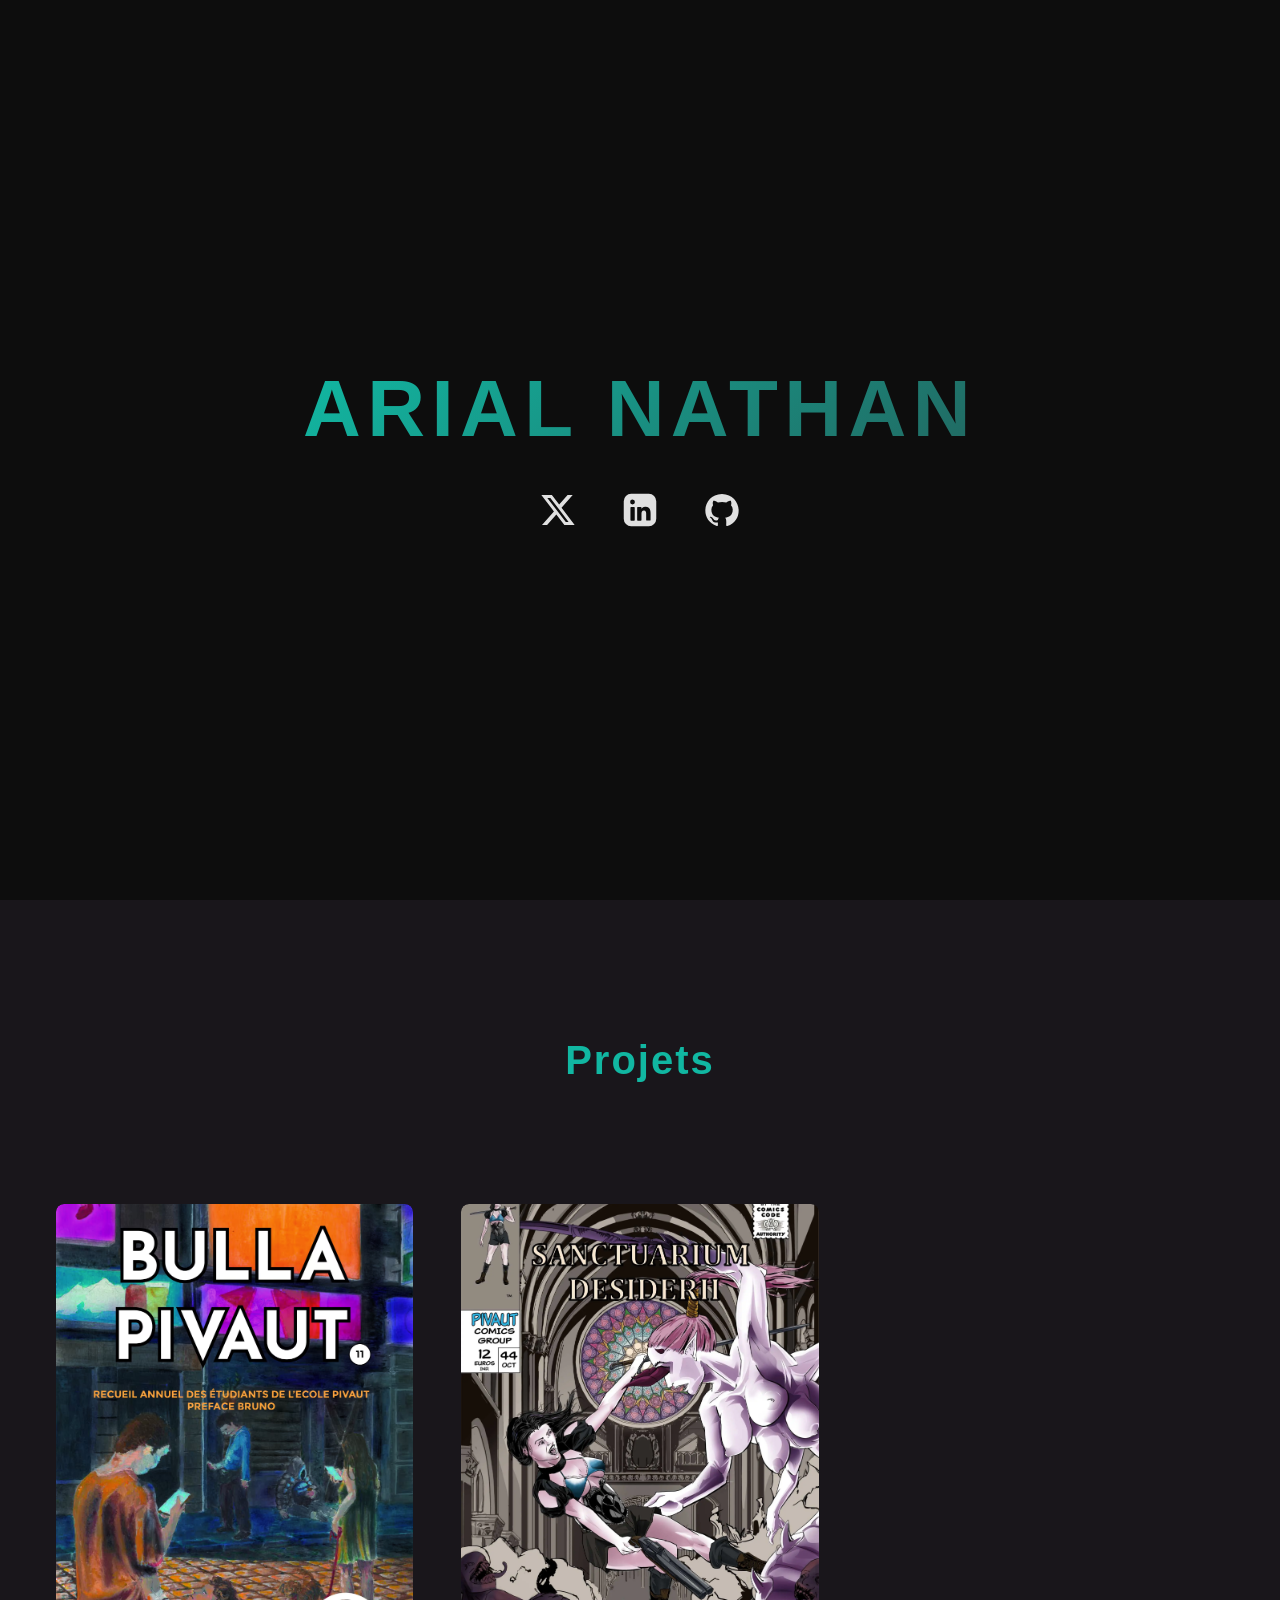
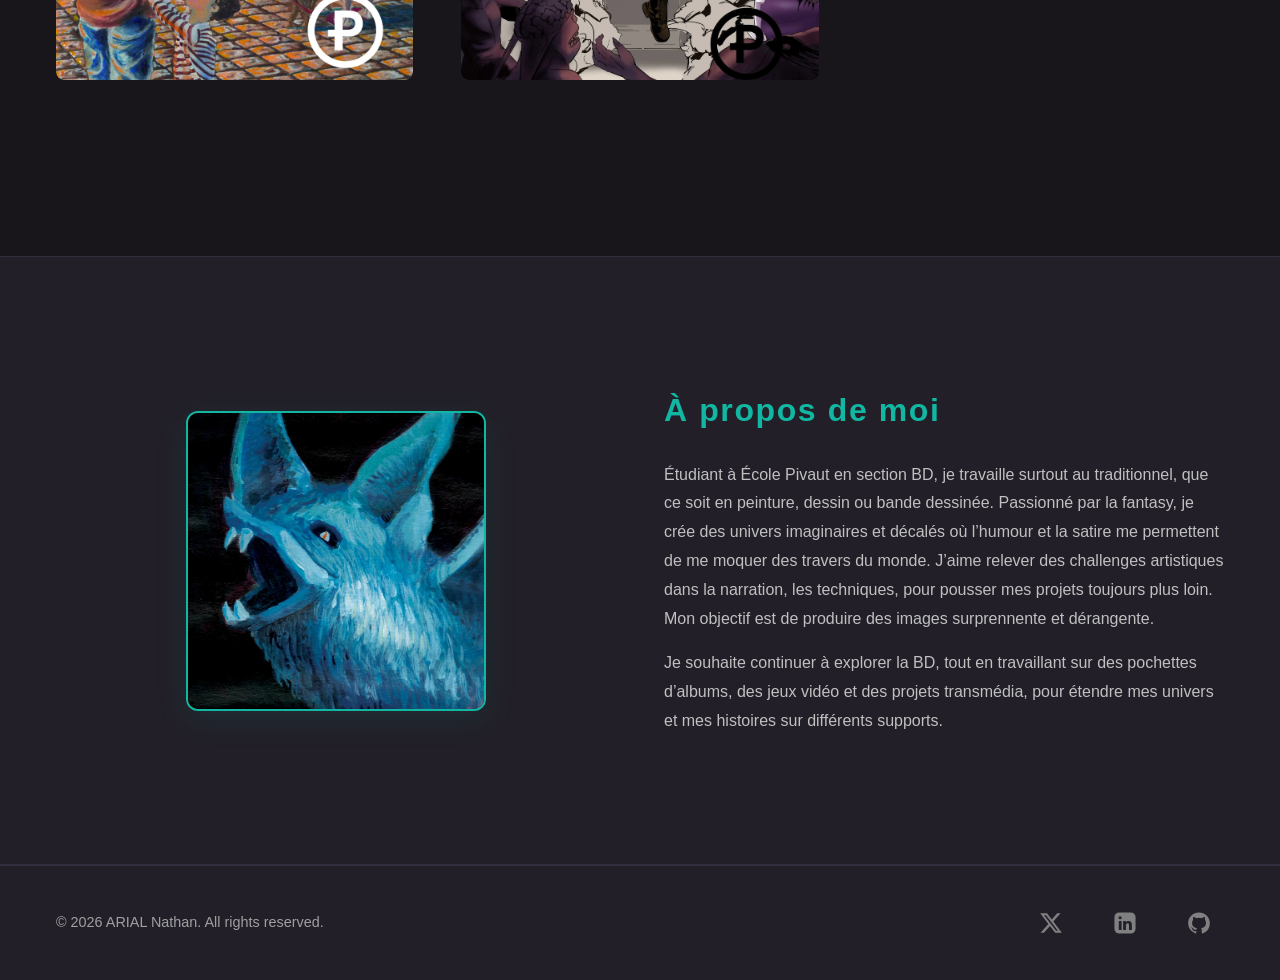
==== commit 20290a03: "Update img and <head>" ====
--- a/index.html
+++ b/index.html
@@ -3,7 +3,6 @@
 <head>
     <meta charset="UTF-8">
     <meta name="viewport" content="width=device-width, initial-scale=1.0">
-    <meta name="description" content="Portfolio showcasing projects and skills">
     <meta name="theme-color" content="#000000">
     
     <!-- Favicon -->
@@ -14,22 +13,22 @@
     
     <!-- Anti-Scraping & SEO Meta Tags -->
     <meta name="robots" content="index, follow, nosnippet, noodp">
-    <meta name="googlebot" content="index, follow, noodp">
     <meta name="author" content="ARIAL Nathan">
     <meta name="copyright" content="© 2026 ARIAL Nathan. All rights reserved.">
-    <meta http-equiv="X-UA-Compatible" content="IE=edge">
-    <meta http-equiv="X-Content-Type-Options" content="nosniff">
-    <meta http-equiv="X-Frame-Options" content="SAMEORIGIN">
-    <meta name="X-Clacks-Overhead" content="GNU Terry Pratchett">
+
+    <title>ARIAL Nathan | Portfolio</title>
+    <meta name="description" content="Illustrations, bande dessinée et projets artistiques">
+
+    <!-- Open Graph (Discord, Facebook, LinkedIn...) -->
+    <meta property="og:type" content="website">
+    <meta property="og:url" content="https://arialnathan.github.io/">
+    <meta property="og:title" content="ARIAL Nathan — Portfolio">
+    <meta property="og:description" content="Illustrations, bande dessinée et projets artistiques.">
+    <!--<meta property="og:image" content="https://arialnathan.github.io/img/discord-preview.jpg">-->
     
-    <!-- Prevent scraping via meta tags -->
-    <meta name="AdsBot-Google" content="noindex">
-    <meta name="AdsBot-Google-Mobile" content="noindex">
-    
-    <!-- Content Security Policy (prevents certain types of attacks) -->
-    <meta http-equiv="Content-Security-Policy" content="default-src 'self'; script-src 'self'; style-src 'self' 'unsafe-inline'; img-src 'self' data: https:; font-src 'self'; connect-src 'self'">
-    
-    <title>Portfolio - Home</title>
+    <!-- Twitter / X -->
+    <meta name="twitter:card" content="summary_large_image">
+
     <link rel="stylesheet" href="css/styles.css">
 </head>
 <body>
@@ -96,20 +95,6 @@
                         </div>
                     </article>
                     </a>
-
-                    <!-- Project Card 3: LYSIS -->
-                    <!--
-                    <a href="project-lysis.html" class="project-card-link">
-                    <article class="project-card" data-project="lysis">
-                        <div class="project-image-wrapper">
-                            <img src="img/LYSIS/Cover.webp" alt="LYSIS Project">
-                            <div class="project-overlay">
-                                <h3>LYSIS</h3>
-                            </div>
-                        </div>
-                    </article>
-                    </a>
-                -->
                 </div>
             </div>
         </section>
